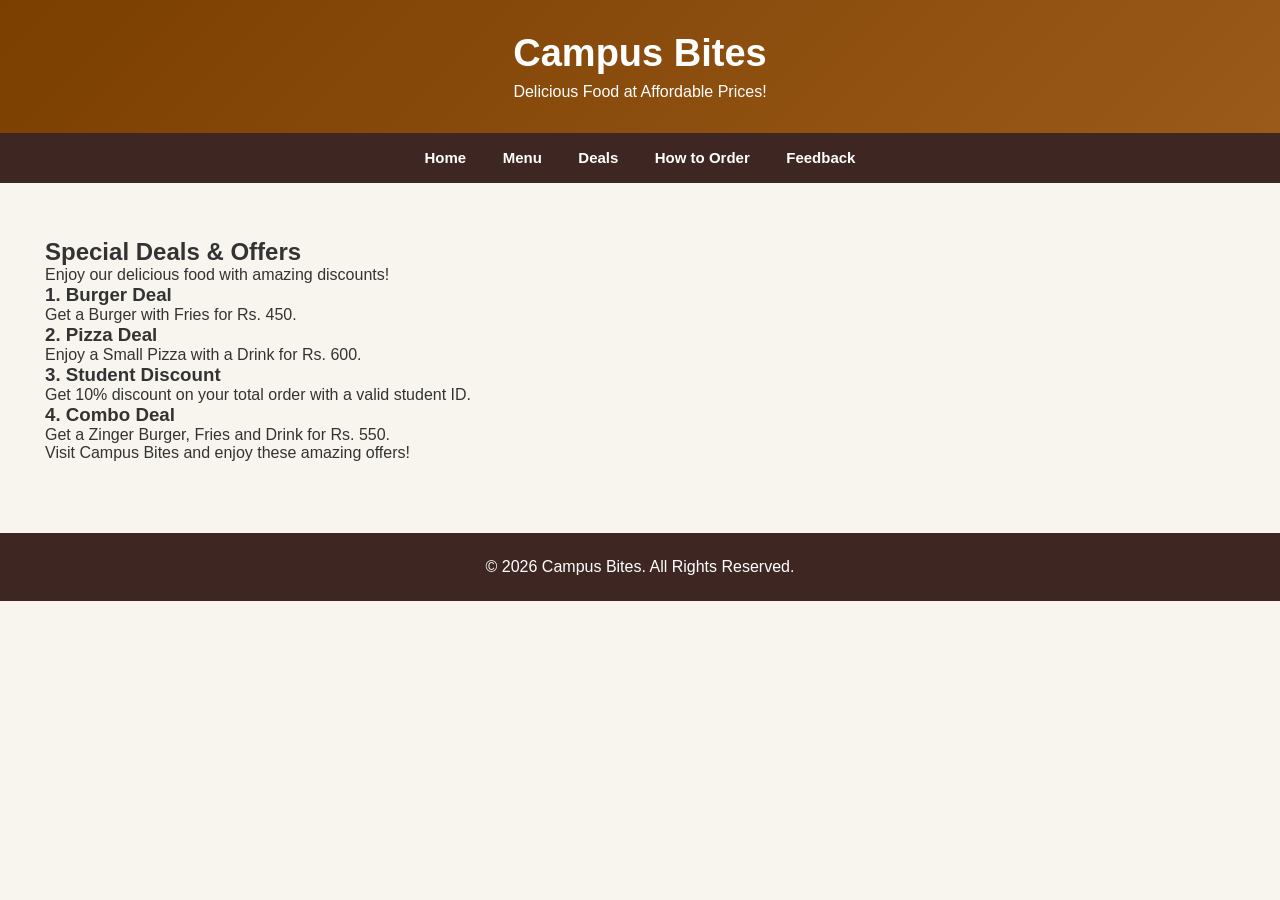
==== src/deals.html @ 5cae4963 "Add deals page" ====
<!DOCTYPE html>
<html lang="en">
<head>
    <meta charset="UTF-8">
    <meta name="viewport" content="width=device-width, initial-scale=1.0">
    <title>Deals - Campus Bites</title>
    <link rel="stylesheet" href="../styles/style.css">
</head>
<body>

    <header>
        <h1>Campus Bites</h1>
        <p>Delicious Food at Affordable Prices!</p>
    </header>

    <nav>
        <a href="index.html">Home</a>
        <a href="menu.html">Menu</a>
        <a href="deals.html">Deals</a>
        <a href="order.html">How to Order</a>
        <a href="feedback.html">Feedback</a>
    </nav>

    <main>
        <h2>Special Deals & Offers</h2>

        <p>Enjoy our delicious food with amazing discounts!</p>

        <h3>1. Burger Deal</h3>
        <p>Get a Burger with Fries for Rs. 450.</p>

        <h3>2. Pizza Deal</h3>
        <p>Enjoy a Small Pizza with a Drink for Rs. 600.</p>

        <h3>3. Student Discount</h3>
        <p>Get 10% discount on your total order with a valid student ID.</p>

        <h3>4. Combo Deal</h3>
        <p>Get a Zinger Burger, Fries and Drink for Rs. 550.</p>

        <p>Visit Campus Bites and enjoy these amazing offers!</p>
    </main>

    <footer>
        <p>&copy; 2026 Campus Bites. All Rights Reserved.</p>
    </footer>

</body>
</html>
---- styles/style.css ----
* {
    margin: 0;
    padding: 0;
    box-sizing: border-box;
}

html {
    scroll-behavior: smooth;
}

body {
    font-family: Arial, sans-serif;
    background-color: #f8f5ef;
    color: #333;
}


/* =========================
   HEADER
========================= */

header {
    background: linear-gradient(135deg, #7b3f00, #9a5a19);
    color: white;
    text-align: center;
    padding: 32px 20px;
}

header h1 {
    font-size: 38px;
    margin-bottom: 8px;
}

header p {
    font-size: 16px;
}


/* =========================
   NAVIGATION
========================= */

nav {
    background-color: #3e2723;
    text-align: center;
    padding: 16px;
    position: sticky;
    top: 0;
    z-index: 1000;
}

nav a {
    color: white;
    text-decoration: none;
    margin: 0 16px;
    font-weight: bold;
    font-size: 15px;
    transition: 0.3s;
}

nav a:hover {
    color: #ffc107;
}


/* =========================
   MAIN
========================= */

main {
    min-height: 350px;
    padding: 55px 30px;
    max-width: 1250px;
    margin: auto;
}

main > section {
    margin-bottom: 70px;
    text-align: center;
}

main > section > h2 {
    color: #7b3f00;
    margin-bottom: 12px;
    font-size: 32px;
}

main > section > p {
    margin-bottom: 10px;
    line-height: 1.7;
    color: #666;
}


/* =========================
   MENU ITEMS
========================= */

article {
    display: inline-block;
    vertical-align: top;
    width: 30%;
    min-width: 280px;
    margin: 15px;
    background-color: white;
    border-radius: 14px;
    overflow: hidden;
    text-align: left;
    box-shadow: 0 5px 20px rgba(0, 0, 0, 0.08);
    border: 1px solid #eee;
    transition: 0.3s;
}

article:hover {
    transform: translateY(-8px);
    box-shadow: 0 12px 28px rgba(0, 0, 0, 0.15);
}


/* =========================
   FOOD IMAGES
========================= */

article img {
    width: 100%;
    height: 210px;
    object-fit: cover;
    display: block;
}

article h3 {
    color: #7b3f00;
    font-size: 21px;
    margin: 20px 20px 10px;
}

article p {
    margin: 8px 20px;
    line-height: 1.6;
    color: #666;
}

article strong {
    color: #3e2723;
    font-size: 18px;
}


/* =========================
   STUDENT FAVORITES
========================= */

main > section:first-child {
    background: linear-gradient(
        135deg,
        #fff8ed,
        #f5e8d2
    );
    padding: 55px 25px;
    border-radius: 18px;
    margin-bottom: 65px;
}

main > section:first-child h2 {
    font-size: 42px;
}


/* =========================
   STUDENT DEALS
========================= */

article p strong {
    color: #7b3f00;
}

article del {
    color: #999;
}


/* =========================
   ORDER LINK
========================= */

main a {
    color: #7b3f00;
    font-weight: bold;
}

main a:hover {
    color: #ffc107;
}


/* =========================
   FOOTER
========================= */

footer {
    background-color: #3e2723;
    color: white;
    text-align: center;
    padding: 25px;
}

footer p {
    margin: 0;
}


/* =========================
   MOBILE
========================= */

@media (max-width: 900px) {

    article {
        width: 45%;
    }

    nav a {
        margin: 0 8px;
    }

    main {
        padding: 45px 20px;
    }
}


@media (max-width: 600px) {

    header h1 {
        font-size: 30px;
    }

    nav {
        position: static;
    }

    nav a {
        display: block;
        margin: 13px 0;
    }

    main {
        padding: 35px 15px;
    }

    main > section > h2 {
        font-size: 27px;
    }

    main > section:first-child h2 {
        font-size: 32px;
    }

    article {
        display: block;
        width: 100%;
        min-width: 0;
        margin: 20px 0;
    }

    article img {
        height: 220px;
    }
}
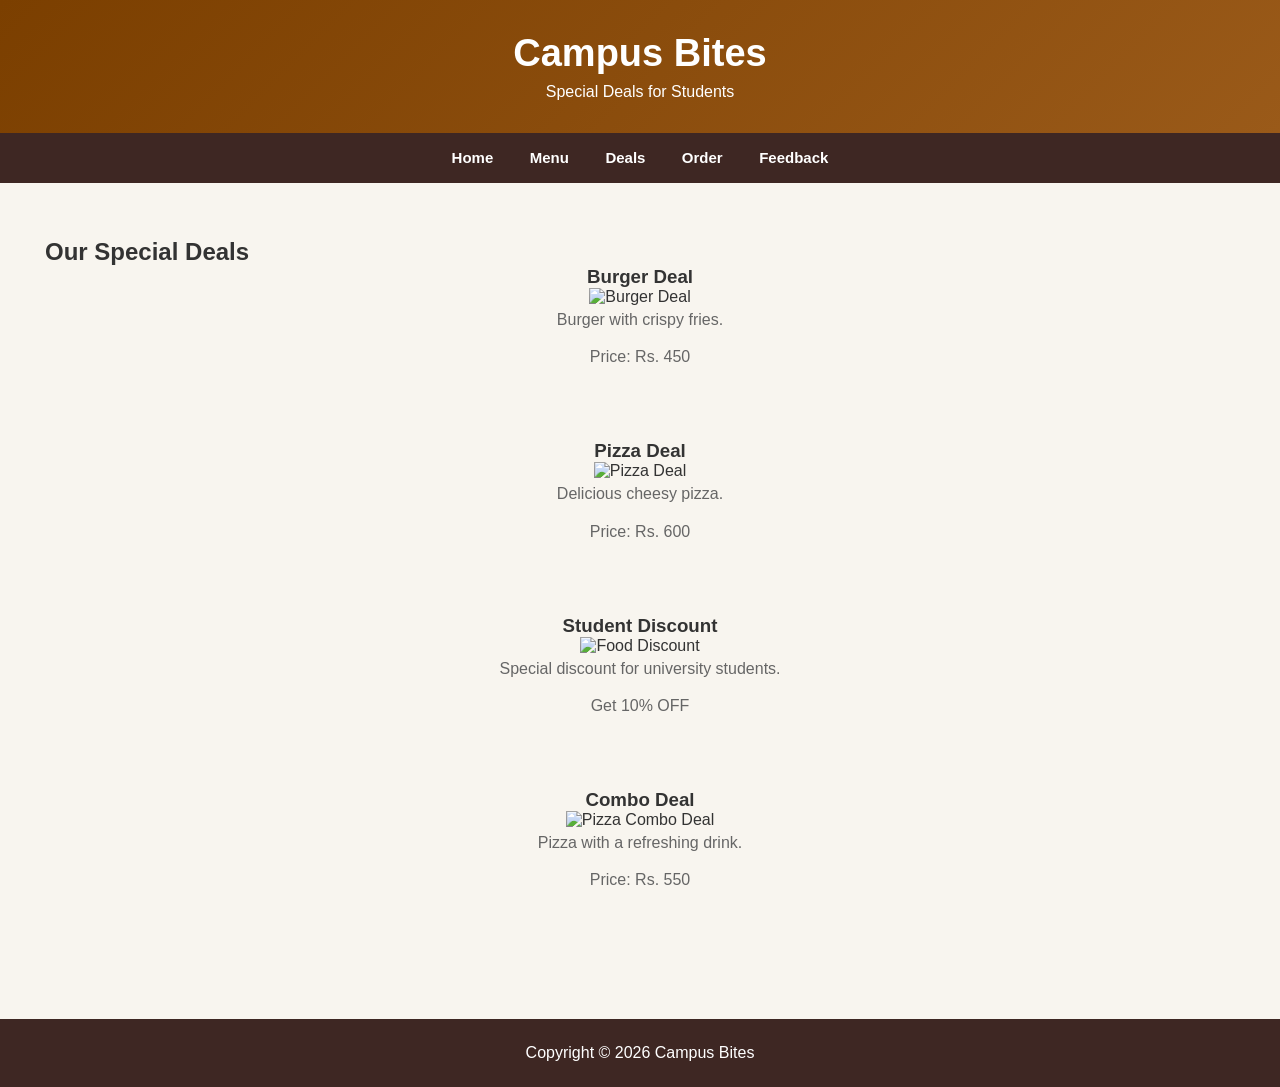
==== commit 367a50c3: "Add food images to deals page" ====
--- a/src/deals.html
+++ b/src/deals.html
@@ -7,43 +7,61 @@
     <title>Deals - Campus Bites</title>
     <link rel="stylesheet" href="../styles/style.css">
 </head>
+
 <body>
 
     <header>
         <h1>Campus Bites</h1>
-        <p>Delicious Food at Affordable Prices!</p>
+        <p>Special Deals for Students</p>
     </header>
 
     <nav>
         <a href="index.html">Home</a>
         <a href="menu.html">Menu</a>
         <a href="deals.html">Deals</a>
-        <a href="order.html">How to Order</a>
+        <a href="order.html">Order</a>
         <a href="feedback.html">Feedback</a>
     </nav>
 
     <main>
-        <h2>Special Deals & Offers</h2>
+        <h2>Our Special Deals</h2>
 
-        <p>Enjoy our delicious food with amazing discounts!</p>
+        <section>
+            <h3>Burger Deal</h3>
+            <img src="https://images.unsplash.com/photo-1568901346375-23c9450c58cd?w=500"
+                 alt="Burger Deal" width="200">
+            <p>Burger with crispy fries.</p>
+            <p>Price: Rs. 450</p>
+        </section>
 
-        <h3>1. Burger Deal</h3>
-        <p>Get a Burger with Fries for Rs. 450.</p>
+        <section>
+            <h3>Pizza Deal</h3>
+            <img src="https://images.unsplash.com/photo-1513104890138-7c749659a591?w=500"
+                 alt="Pizza Deal" width="200">
+            <p>Delicious cheesy pizza.</p>
+            <p>Price: Rs. 600</p>
+        </section>
 
-        <h3>2. Pizza Deal</h3>
-        <p>Enjoy a Small Pizza with a Drink for Rs. 600.</p>
+        <section>
+            <h3>Student Discount</h3>
+            <img src="https://images.unsplash.com/photo-1555507036-ab1f4038808a?w=500"
+                 alt="Food Discount" width="200">
+            <p>Special discount for university students.</p>
+            <p>Get 10% OFF</p>
+        </section>
 
-        <h3>3. Student Discount</h3>
-        <p>Get 10% discount on your total order with a valid student ID.</p>
+        <section>
+            <h3>Combo Deal</h3>
+            <img src="https://images.unsplash.com/photo-1513104890138-7c749659a591?w=500"
+                 alt="Pizza Combo Deal" width="200">
+            <p>Pizza with a refreshing drink.</p>
+            <p>Price: Rs. 550</p>
+        </section>
 
-        <h3>4. Combo Deal</h3>
-        <p>Get a Zinger Burger, Fries and Drink for Rs. 550.</p>
-
-        <p>Visit Campus Bites and enjoy these amazing offers!</p>
     </main>
 
     <footer>
-        <p>&copy; 2026 Campus Bites. All Rights Reserved.</p>
+        <p>Copyright &copy; 2026 Campus Bites</p>
     </footer>
 
 </body>
--- a/styles/style.css
+++ b/styles/style.css
@@ -14,10 +14,7 @@
     color: #333;
 }
 
-
-/* =========================
-   HEADER
-========================= */
+/* HEADER */
 
 header {
     background: linear-gradient(135deg, #7b3f00, #9a5a19);
@@ -35,10 +32,7 @@
     font-size: 16px;
 }
 
-
-/* =========================
-   NAVIGATION
-========================= */
+/* NAVIGATION */
 
 nav {
     background-color: #3e2723;
@@ -62,10 +56,7 @@
     color: #ffc107;
 }
 
-
-/* =========================
-   MAIN
-========================= */
+/* MAIN */
 
 main {
     min-height: 350px;
@@ -91,10 +82,20 @@
     color: #666;
 }
 
-
-/* =========================
-   MENU ITEMS
-========================= */
+/* HOME SECTION */
+
+main > section:first-child {
+    background: linear-gradient(135deg, #fff8ed, #f5e8d2);
+    padding: 55px 25px;
+    border-radius: 18px;
+    margin-bottom: 65px;
+}
+
+main > section:first-child h2 {
+    font-size: 42px;
+}
+
+/* MENU ITEMS */
 
 article {
     display: inline-block;
@@ -116,10 +117,7 @@
     box-shadow: 0 12px 28px rgba(0, 0, 0, 0.15);
 }
 
-
-/* =========================
-   FOOD IMAGES
-========================= */
+/* FOOD IMAGES */
 
 article img {
     width: 100%;
@@ -145,30 +143,7 @@
     font-size: 18px;
 }
 
-
-/* =========================
-   STUDENT FAVORITES
-========================= */
-
-main > section:first-child {
-    background: linear-gradient(
-        135deg,
-        #fff8ed,
-        #f5e8d2
-    );
-    padding: 55px 25px;
-    border-radius: 18px;
-    margin-bottom: 65px;
-}
-
-main > section:first-child h2 {
-    font-size: 42px;
-}
-
-
-/* =========================
-   STUDENT DEALS
-========================= */
+/* STUDENT DEALS */
 
 article p strong {
     color: #7b3f00;
@@ -178,10 +153,7 @@
     color: #999;
 }
 
-
-/* =========================
-   ORDER LINK
-========================= */
+/* ORDER LINK */
 
 main a {
     color: #7b3f00;
@@ -192,10 +164,7 @@
     color: #ffc107;
 }
 
-
-/* =========================
-   FOOTER
-========================= */
+/* FOOTER */
 
 footer {
     background-color: #3e2723;
@@ -208,13 +177,9 @@
     margin: 0;
 }
 
-
-/* =========================
-   MOBILE
-========================= */
+/* TABLET RESPONSIVE */
 
 @media (max-width: 900px) {
-
     article {
         width: 45%;
     }
@@ -228,9 +193,9 @@
     }
 }
 
+/* MOBILE RESPONSIVE */
 
 @media (max-width: 600px) {
-
     header h1 {
         font-size: 30px;
     }
@@ -266,4 +231,64 @@
     article img {
         height: 220px;
     }
+}
+
+
+/* ===== Feedback Page ===== */
+.feedback-page {
+  max-width: 900px;
+  margin: 30px auto;
+  padding: 0 20px;
+  display: grid;
+  grid-template-columns: 1fr 1fr;
+  gap: 25px;
+}
+.feedback-page h2,
+.feedback-intro {
+  grid-column: 1 / -1;
+  text-align: center;
+}
+.contact-info,
+.feedback-form {
+  background: #fff;
+  padding: 20px;
+  border-radius: 8px;
+  box-shadow: 0 2px 6px rgba(0, 0, 0, 0.1);
+}
+.contact-info p {
+  margin: 10px 0;
+}
+.feedback-form form {
+  display: flex;
+  flex-direction: column;
+}
+.feedback-form label {
+  margin-top: 10px;
+  font-weight: bold;
+}
+.feedback-form input,
+.feedback-form textarea {
+  padding: 10px;
+  margin-top: 5px;
+  border: 1px solid #ccc;
+  border-radius: 5px;
+  font-family: inherit;
+}
+.feedback-form button {
+  margin-top: 15px;
+  padding: 12px;
+  background: #d35400;
+  color: #fff;
+  border: none;
+  border-radius: 5px;
+  cursor: pointer;
+}
+.feedback-form button:hover {
+  background: #a04000;
+}
+
+@media (max-width: 768px) {
+  .feedback-page {
+    grid-template-columns: 1fr;
+  }
 }
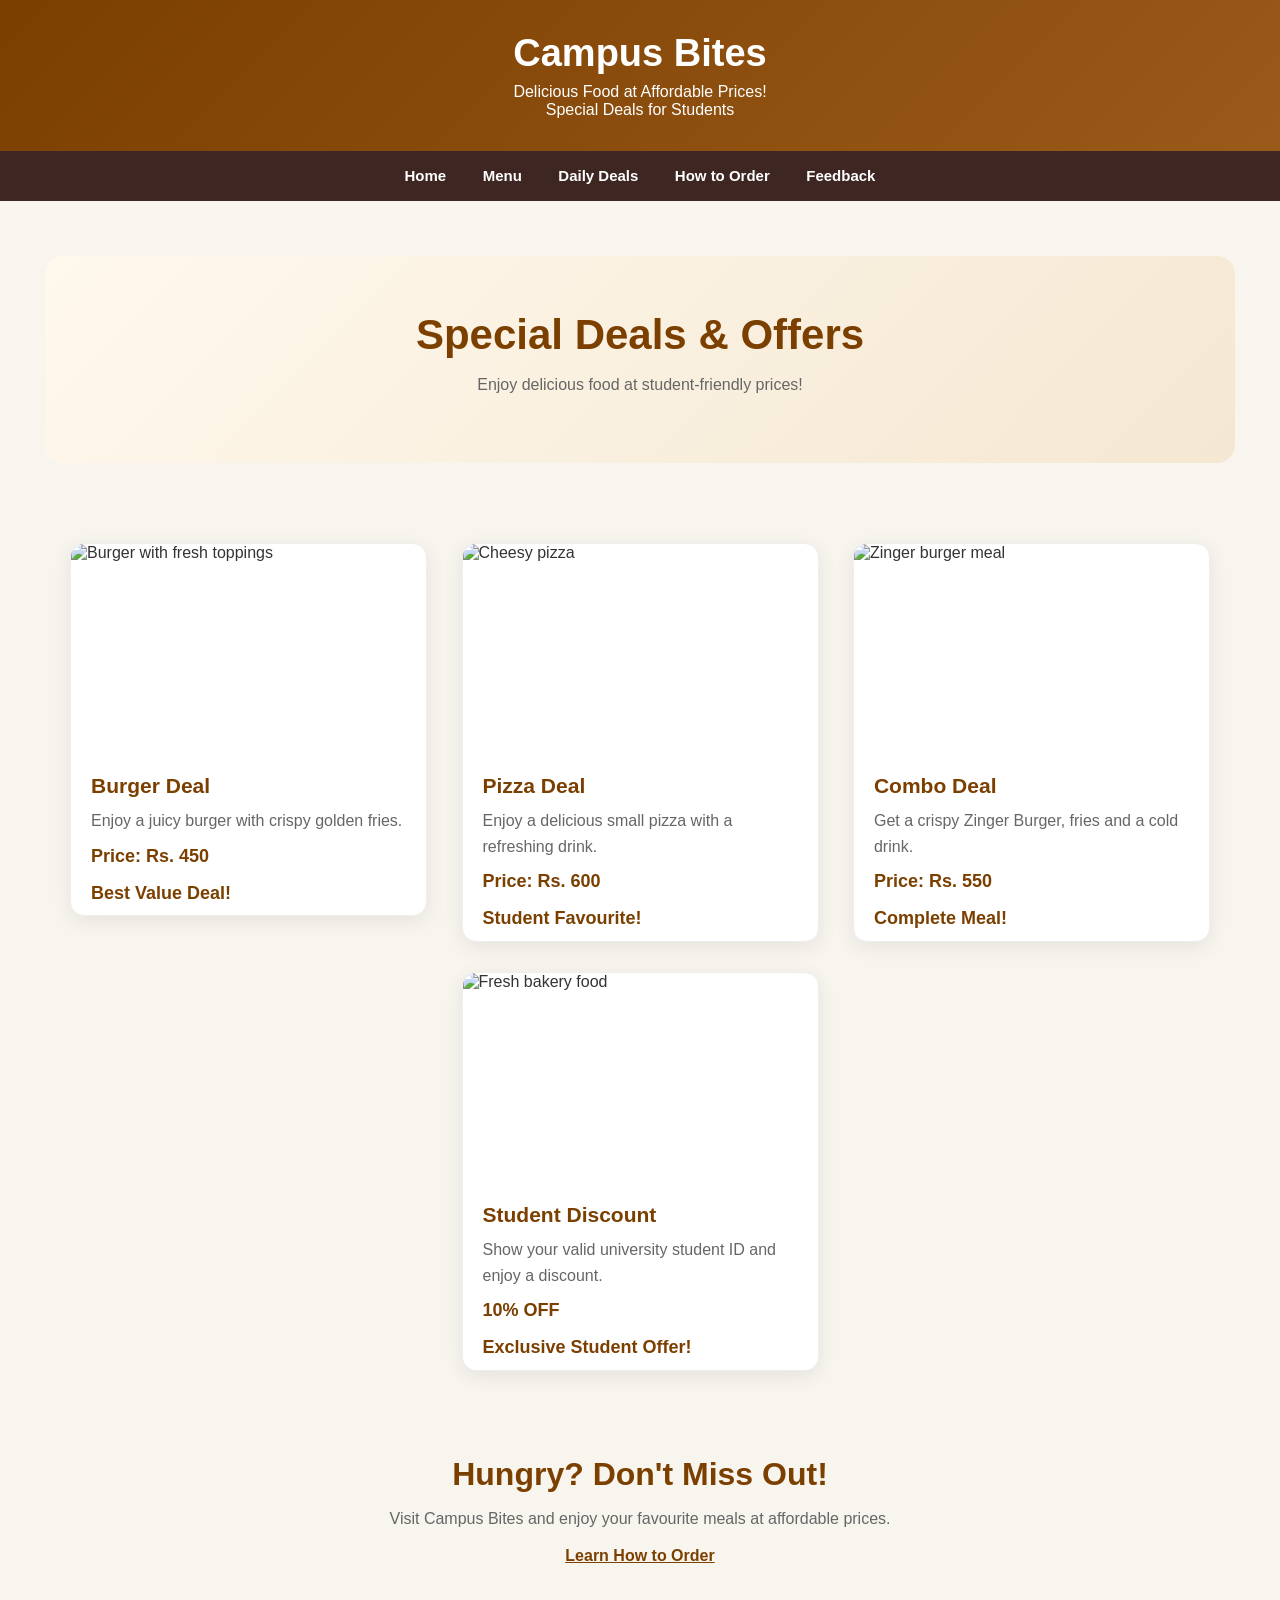
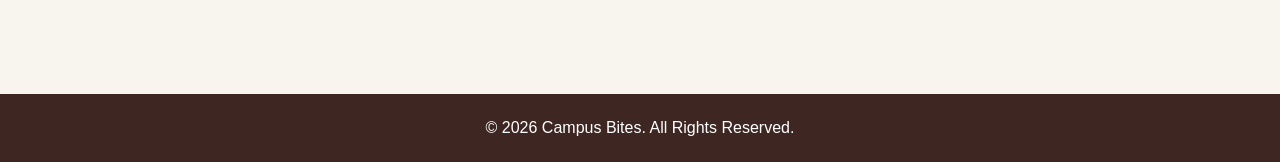
==== commit 84c8ab7c: "Update deals page with new titles and sections" ====
--- a/src/deals.html
+++ b/src/deals.html
@@ -4,64 +4,84 @@
 <head>
     <meta charset="UTF-8">
     <meta name="viewport" content="width=device-width, initial-scale=1.0">
-    <title>Deals - Campus Bites</title>
+    <title>Daily Deals - Campus Bites</title>
     <link rel="stylesheet" href="../styles/style.css">
 </head>
-
 <body>
 
     <header>
         <h1>Campus Bites</h1>
+        <p>Delicious Food at Affordable Prices!</p>
         <p>Special Deals for Students</p>
     </header>
 
     <nav>
         <a href="index.html">Home</a>
         <a href="menu.html">Menu</a>
-        <a href="deals.html">Deals</a>
-        <a href="order.html">Order</a>
+        <a href="deals.html">Daily Deals</a>
+        <a href="order.html">How to Order</a>
         <a href="feedback.html">Feedback</a>
     </nav>
 
     <main>
-        <h2>Our Special Deals</h2>
 
         <section>
-            <h3>Burger Deal</h3>
-            <img src="https://images.unsplash.com/photo-1568901346375-23c9450c58cd?w=500"
-                 alt="Burger Deal" width="200">
-            <p>Burger with crispy fries.</p>
-            <p>Price: Rs. 450</p>
+            <h2>Special Deals & Offers</h2>
+            <p>Enjoy delicious food at student-friendly prices!</p>
         </section>
 
         <section>
-            <h3>Pizza Deal</h3>
-            <img src="https://images.unsplash.com/photo-1513104890138-7c749659a591?w=500"
-                 alt="Pizza Deal" width="200">
-            <p>Delicious cheesy pizza.</p>
-            <p>Price: Rs. 600</p>
+            <article>
+                <img src="https://images.unsplash.com/photo-1568901346375-23c9450c58cd?w=600"
+                     alt="Burger with fresh toppings">
+
+                <h3>Burger Deal</h3>
+                <p>Enjoy a juicy burger with crispy golden fries.</p>
+                <p><strong>Price: Rs. 450</strong></p>
+                <p><strong>Best Value Deal!</strong></p>
+            </article>
+
+            <article>
+                <img src="https://images.unsplash.com/photo-1513104890138-7c749659a591?w=600"
+                     alt="Cheesy pizza">
+
+                <h3>Pizza Deal</h3>
+                <p>Enjoy a delicious small pizza with a refreshing drink.</p>
+                <p><strong>Price: Rs. 600</strong></p>
+                <p><strong>Student Favourite!</strong></p>
+            </article>
+
+            <article>
+                <img src="https://images.unsplash.com/photo-1606755962773-d324e0a13086?w=600"
+                     alt="Zinger burger meal">
+
+                <h3>Combo Deal</h3>
+                <p>Get a crispy Zinger Burger, fries and a cold drink.</p>
+                <p><strong>Price: Rs. 550</strong></p>
+                <p><strong>Complete Meal!</strong></p>
+            </article>
+
+            <article>
+                <img src="https://images.unsplash.com/photo-1555507036-ab1f4038808a?w=600"
+                     alt="Fresh bakery food">
+
+                <h3>Student Discount</h3>
+                <p>Show your valid university student ID and enjoy a discount.</p>
+                <p><strong>10% OFF</strong></p>
+                <p><strong>Exclusive Student Offer!</strong></p>
+            </article>
         </section>
 
         <section>
-            <h3>Student Discount</h3>
-            <img src="https://images.unsplash.com/photo-1555507036-ab1f4038808a?w=500"
-                 alt="Food Discount" width="200">
-            <p>Special discount for university students.</p>
-            <p>Get 10% OFF</p>
-        </section>
-
-        <section>
-            <h3>Combo Deal</h3>
-            <img src="https://images.unsplash.com/photo-1513104890138-7c749659a591?w=500"
-                 alt="Pizza Combo Deal" width="200">
-            <p>Pizza with a refreshing drink.</p>
-            <p>Price: Rs. 550</p>
+            <h2>Hungry? Don't Miss Out!</h2>
+            <p>Visit Campus Bites and enjoy your favourite meals at affordable prices.</p>
+            <p><a href="order.html">Learn How to Order</a></p>
         </section>
 
     </main>
 
     <footer>
-        <p>Copyright &copy; 2026 Campus Bites</p>
+        <p>&copy; 2026 Campus Bites. All Rights Reserved.</p>
     </footer>
 
 </body>
